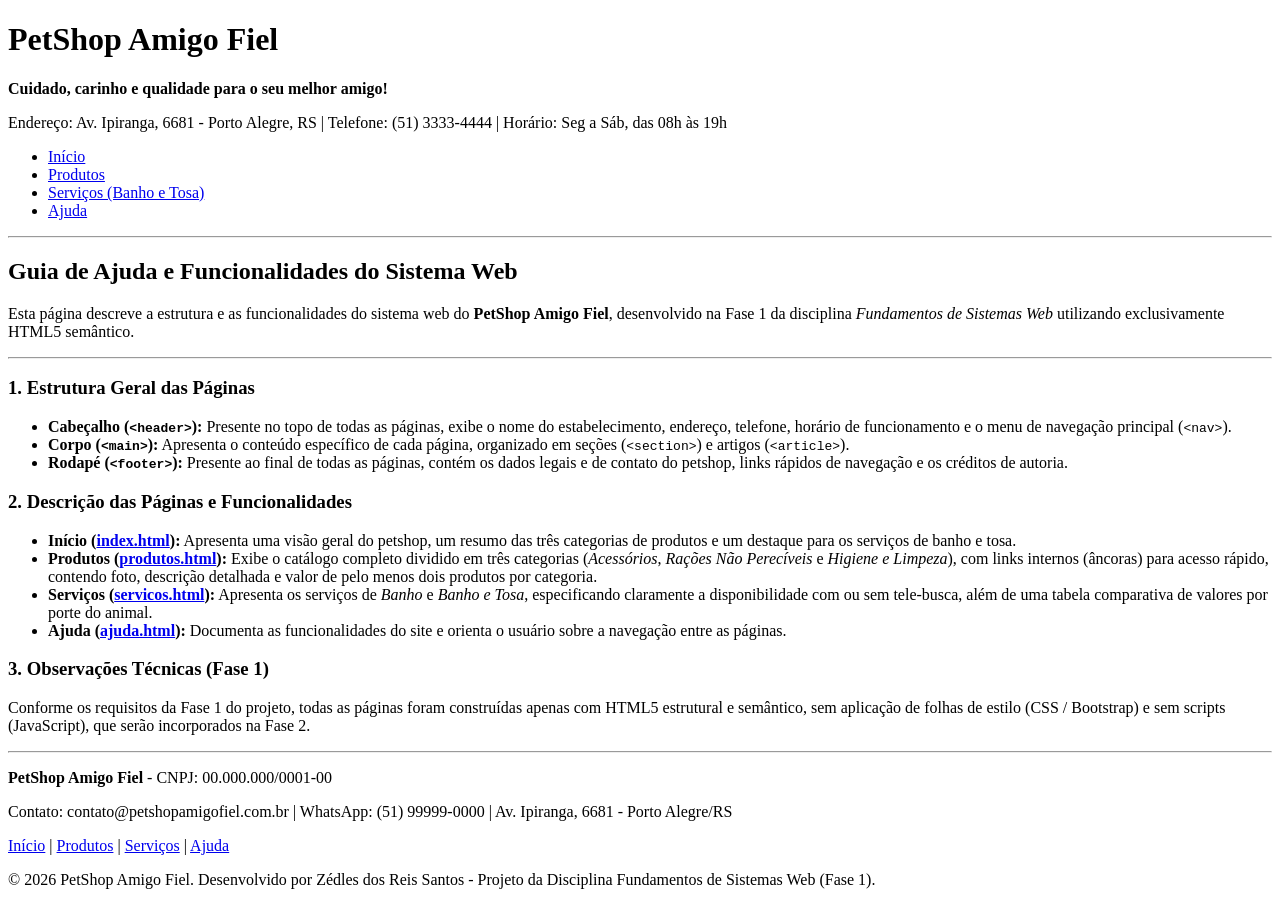
==== ajuda.html @ 6078dbf9 "docs: adiciona pagina de ajuda do sistema web (ajuda.html)" ====
<!DOCTYPE html>
<html lang="pt-BR">
<head>
    <meta charset="UTF-8">
    <meta name="viewport" content="width=device-width, initial-scale=1.0">
    <title>PetShop Amigo Fiel - Ajuda</title>
</head>
<body>
    <header>
        <h1>PetShop Amigo Fiel</h1>
        <p><strong>Cuidado, carinho e qualidade para o seu melhor amigo!</strong></p>
        <p>Endereço: Av. Ipiranga, 6681 - Porto Alegre, RS | Telefone: (51) 3333-4444 | Horário: Seg a Sáb, das 08h às 19h</p>
        <nav aria-label="Menu principal">
            <ul>
                <li><a href="index.html">Início</a></li>
                <li><a href="produtos.html">Produtos</a></li>
                <li><a href="servicos.html">Serviços (Banho e Tosa)</a></li>
                <li><a href="ajuda.html">Ajuda</a></li>
            </ul>
        </nav>
        <hr>
    </header>

    <main>
        <h2>Guia de Ajuda e Funcionalidades do Sistema Web</h2>
        <p>
            Esta página descreve a estrutura e as funcionalidades do sistema web do <strong>PetShop Amigo Fiel</strong>,
            desenvolvido na Fase 1 da disciplina <em>Fundamentos de Sistemas Web</em> utilizando exclusivamente HTML5 semântico.
        </p>

        <hr>

        <section>
            <h3>1. Estrutura Geral das Páginas</h3>
            <ul>
                <li><strong>Cabeçalho (<code>&lt;header&gt;</code>):</strong> Presente no topo de todas as páginas, exibe o nome do estabelecimento, endereço, telefone, horário de funcionamento e o menu de navegação principal (<code>&lt;nav&gt;</code>).</li>
                <li><strong>Corpo (<code>&lt;main&gt;</code>):</strong> Apresenta o conteúdo específico de cada página, organizado em seções (<code>&lt;section&gt;</code>) e artigos (<code>&lt;article&gt;</code>).</li>
                <li><strong>Rodapé (<code>&lt;footer&gt;</code>):</strong> Presente ao final de todas as páginas, contém os dados legais e de contato do petshop, links rápidos de navegação e os créditos de autoria.</li>
            </ul>
        </section>

        <section>
            <h3>2. Descrição das Páginas e Funcionalidades</h3>
            <ul>
                <li><strong>Início (<a href="index.html">index.html</a>):</strong> Apresenta uma visão geral do petshop, um resumo das três categorias de produtos e um destaque para os serviços de banho e tosa.</li>
                <li><strong>Produtos (<a href="produtos.html">produtos.html</a>):</strong> Exibe o catálogo completo dividido em três categorias (<em>Acessórios</em>, <em>Rações Não Perecíveis</em> e <em>Higiene e Limpeza</em>), com links internos (âncoras) para acesso rápido, contendo foto, descrição detalhada e valor de pelo menos dois produtos por categoria.</li>
                <li><strong>Serviços (<a href="servicos.html">servicos.html</a>):</strong> Apresenta os serviços de <em>Banho</em> e <em>Banho e Tosa</em>, especificando claramente a disponibilidade com ou sem tele-busca, além de uma tabela comparativa de valores por porte do animal.</li>
                <li><strong>Ajuda (<a href="ajuda.html">ajuda.html</a>):</strong> Documenta as funcionalidades do site e orienta o usuário sobre a navegação entre as páginas.</li>
            </ul>
        </section>

        <section>
            <h3>3. Observações Técnicas (Fase 1)</h3>
            <p>
                Conforme os requisitos da Fase 1 do projeto, todas as páginas foram construídas apenas com HTML5 estrutural e semântico,
                sem aplicação de folhas de estilo (CSS / Bootstrap) e sem scripts (JavaScript), que serão incorporados na Fase 2.
            </p>
        </section>
    </main>

    <footer>
        <hr>
        <p><strong>PetShop Amigo Fiel</strong> - CNPJ: 00.000.000/0001-00</p>
        <p>Contato: contato@petshopamigofiel.com.br | WhatsApp: (51) 99999-0000 | Av. Ipiranga, 6681 - Porto Alegre/RS</p>
        <nav aria-label="Menu do rodapé">
            <a href="index.html">Início</a> |
            <a href="produtos.html">Produtos</a> |
            <a href="servicos.html">Serviços</a> |
            <a href="ajuda.html">Ajuda</a>
        </nav>
        <p>&copy; 2026 PetShop Amigo Fiel. Desenvolvido por Zédles dos Reis Santos - Projeto da Disciplina Fundamentos de Sistemas Web (Fase 1).</p>
    </footer>
</body>
</html>
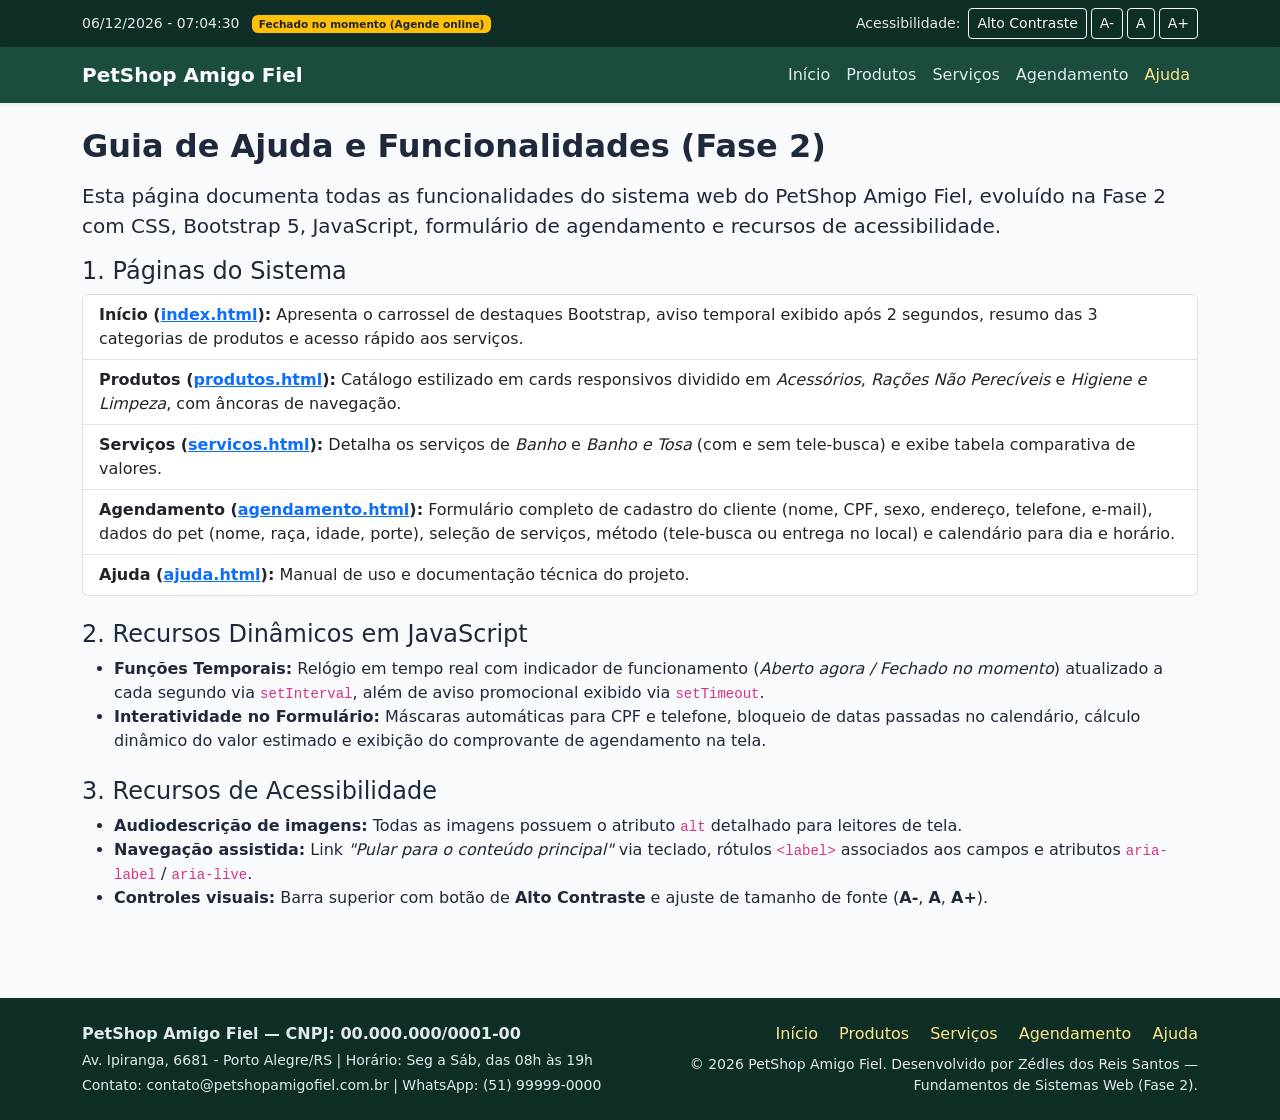
==== commit 0663a874: "docs: atualiza pagina de ajuda e README com recursos da Fase 2" ====
--- a/ajuda.html
+++ b/ajuda.html
@@ -4,71 +4,107 @@
     <meta charset="UTF-8">
     <meta name="viewport" content="width=device-width, initial-scale=1.0">
     <title>PetShop Amigo Fiel - Ajuda</title>
+    <link href="https://cdn.jsdelivr.net/npm/bootstrap@5.3.3/dist/css/bootstrap.min.css" rel="stylesheet">
+    <link rel="stylesheet" href="css/style.css">
 </head>
 <body>
+    <a href="#conteudo-principal" class="skip-link">Pular para o conteúdo principal</a>
+
+    <div class="top-info-bar py-2">
+        <div class="container d-flex flex-wrap justify-content-between align-items-center gap-2">
+            <div>
+                <span id="relogio-loja" aria-live="polite">Carregando horário...</span>
+                <span id="status-loja" class="badge bg-secondary ms-2">Verificando...</span>
+            </div>
+            <div class="d-flex align-items-center gap-1" role="region" aria-label="Controles de acessibilidade">
+                <span class="me-1">Acessibilidade:</span>
+                <button type="button" id="btn-contraste" class="btn btn-sm btn-outline-light">Alto Contraste</button>
+                <button type="button" id="btn-fonte-menor" class="btn btn-sm btn-outline-light" aria-label="Diminuir fonte">A-</button>
+                <button type="button" id="btn-fonte-padrao" class="btn btn-sm btn-outline-light" aria-label="Tamanho padrão da fonte">A</button>
+                <button type="button" id="btn-fonte-maior" class="btn btn-sm btn-outline-light" aria-label="Aumentar fonte">A+</button>
+            </div>
+        </div>
+    </div>
+
     <header>
-        <h1>PetShop Amigo Fiel</h1>
-        <p><strong>Cuidado, carinho e qualidade para o seu melhor amigo!</strong></p>
-        <p>Endereço: Av. Ipiranga, 6681 - Porto Alegre, RS | Telefone: (51) 3333-4444 | Horário: Seg a Sáb, das 08h às 19h</p>
-        <nav aria-label="Menu principal">
-            <ul>
-                <li><a href="index.html">Início</a></li>
-                <li><a href="produtos.html">Produtos</a></li>
-                <li><a href="servicos.html">Serviços (Banho e Tosa)</a></li>
-                <li><a href="ajuda.html">Ajuda</a></li>
-            </ul>
+        <nav class="navbar navbar-expand-lg navbar-dark navbar-petshop shadow-sm" aria-label="Menu principal">
+            <div class="container">
+                <a class="navbar-brand fw-bold" href="index.html">PetShop Amigo Fiel</a>
+                <button class="navbar-toggler" type="button" data-bs-toggle="collapse" data-bs-target="#menuPrincipal" aria-controls="menuPrincipal" aria-expanded="false" aria-label="Alternar menu de navegação">
+                    <span class="navbar-toggler-icon"></span>
+                </button>
+                <div class="collapse navbar-collapse" id="menuPrincipal">
+                    <ul class="navbar-nav ms-auto mb-2 mb-lg-0">
+                        <li class="nav-item"><a class="nav-link" href="index.html">Início</a></li>
+                        <li class="nav-item"><a class="nav-link" href="produtos.html">Produtos</a></li>
+                        <li class="nav-item"><a class="nav-link" href="servicos.html">Serviços</a></li>
+                        <li class="nav-item"><a class="nav-link" href="agendamento.html">Agendamento</a></li>
+                        <li class="nav-item"><a class="nav-link active" aria-current="page" href="ajuda.html">Ajuda</a></li>
+                    </ul>
+                </div>
+            </div>
         </nav>
-        <hr>
     </header>
 
-    <main>
-        <h2>Guia de Ajuda e Funcionalidades do Sistema Web</h2>
-        <p>
-            Esta página descreve a estrutura e as funcionalidades do sistema web do <strong>PetShop Amigo Fiel</strong>,
-            desenvolvido na Fase 1 da disciplina <em>Fundamentos de Sistemas Web</em> utilizando exclusivamente HTML5 semântico.
+    <main id="conteudo-principal" class="container my-4">
+        <h1 class="h2 fw-bold mb-3">Guia de Ajuda e Funcionalidades (Fase 2)</h1>
+        <p class="lead">
+            Esta página documenta todas as funcionalidades do sistema web do <strong>PetShop Amigo Fiel</strong>,
+            evoluído na Fase 2 com CSS, Bootstrap 5, JavaScript, formulário de agendamento e recursos de acessibilidade.
         </p>
 
-        <hr>
+        <section class="mb-4">
+            <h2 class="h4">1. Páginas do Sistema</h2>
+            <ul class="list-group">
+                <li class="list-group-item"><strong>Início (<a href="index.html">index.html</a>):</strong> Apresenta o carrossel de destaques Bootstrap, aviso temporal exibido após 2 segundos, resumo das 3 categorias de produtos e acesso rápido aos serviços.</li>
+                <li class="list-group-item"><strong>Produtos (<a href="produtos.html">produtos.html</a>):</strong> Catálogo estilizado em cards responsivos dividido em <em>Acessórios</em>, <em>Rações Não Perecíveis</em> e <em>Higiene e Limpeza</em>, com âncoras de navegação.</li>
+                <li class="list-group-item"><strong>Serviços (<a href="servicos.html">servicos.html</a>):</strong> Detalha os serviços de <em>Banho</em> e <em>Banho e Tosa</em> (com e sem tele-busca) e exibe tabela comparativa de valores.</li>
+                <li class="list-group-item"><strong>Agendamento (<a href="agendamento.html">agendamento.html</a>):</strong> Formulário completo de cadastro do cliente (nome, CPF, sexo, endereço, telefone, e-mail), dados do pet (nome, raça, idade, porte), seleção de serviços, método (tele-busca ou entrega no local) e calendário para dia e horário.</li>
+                <li class="list-group-item"><strong>Ajuda (<a href="ajuda.html">ajuda.html</a>):</strong> Manual de uso e documentação técnica do projeto.</li>
+            </ul>
+        </section>
 
-        <section>
-            <h3>1. Estrutura Geral das Páginas</h3>
+        <section class="mb-4">
+            <h2 class="h4">2. Recursos Dinâmicos em JavaScript</h2>
             <ul>
-                <li><strong>Cabeçalho (<code>&lt;header&gt;</code>):</strong> Presente no topo de todas as páginas, exibe o nome do estabelecimento, endereço, telefone, horário de funcionamento e o menu de navegação principal (<code>&lt;nav&gt;</code>).</li>
-                <li><strong>Corpo (<code>&lt;main&gt;</code>):</strong> Apresenta o conteúdo específico de cada página, organizado em seções (<code>&lt;section&gt;</code>) e artigos (<code>&lt;article&gt;</code>).</li>
-                <li><strong>Rodapé (<code>&lt;footer&gt;</code>):</strong> Presente ao final de todas as páginas, contém os dados legais e de contato do petshop, links rápidos de navegação e os créditos de autoria.</li>
+                <li><strong>Funções Temporais:</strong> Relógio em tempo real com indicador de funcionamento (<em>Aberto agora / Fechado no momento</em>) atualizado a cada segundo via <code>setInterval</code>, além de aviso promocional exibido via <code>setTimeout</code>.</li>
+                <li><strong>Interatividade no Formulário:</strong> Máscaras automáticas para CPF e telefone, bloqueio de datas passadas no calendário, cálculo dinâmico do valor estimado e exibição do comprovante de agendamento na tela.</li>
             </ul>
         </section>
 
         <section>
-            <h3>2. Descrição das Páginas e Funcionalidades</h3>
+            <h2 class="h4">3. Recursos de Acessibilidade</h2>
             <ul>
-                <li><strong>Início (<a href="index.html">index.html</a>):</strong> Apresenta uma visão geral do petshop, um resumo das três categorias de produtos e um destaque para os serviços de banho e tosa.</li>
-                <li><strong>Produtos (<a href="produtos.html">produtos.html</a>):</strong> Exibe o catálogo completo dividido em três categorias (<em>Acessórios</em>, <em>Rações Não Perecíveis</em> e <em>Higiene e Limpeza</em>), com links internos (âncoras) para acesso rápido, contendo foto, descrição detalhada e valor de pelo menos dois produtos por categoria.</li>
-                <li><strong>Serviços (<a href="servicos.html">servicos.html</a>):</strong> Apresenta os serviços de <em>Banho</em> e <em>Banho e Tosa</em>, especificando claramente a disponibilidade com ou sem tele-busca, além de uma tabela comparativa de valores por porte do animal.</li>
-                <li><strong>Ajuda (<a href="ajuda.html">ajuda.html</a>):</strong> Documenta as funcionalidades do site e orienta o usuário sobre a navegação entre as páginas.</li>
+                <li><strong>Audiodescrição de imagens:</strong> Todas as imagens possuem o atributo <code>alt</code> detalhado para leitores de tela.</li>
+                <li><strong>Navegação assistida:</strong> Link <em>"Pular para o conteúdo principal"</em> via teclado, rótulos <code>&lt;label&gt;</code> associados aos campos e atributos <code>aria-label</code> / <code>aria-live</code>.</li>
+                <li><strong>Controles visuais:</strong> Barra superior com botão de <strong>Alto Contraste</strong> e ajuste de tamanho de fonte (<strong>A-</strong>, <strong>A</strong>, <strong>A+</strong>).</li>
             </ul>
-        </section>
-
-        <section>
-            <h3>3. Observações Técnicas (Fase 1)</h3>
-            <p>
-                Conforme os requisitos da Fase 1 do projeto, todas as páginas foram construídas apenas com HTML5 estrutural e semântico,
-                sem aplicação de folhas de estilo (CSS / Bootstrap) e sem scripts (JavaScript), que serão incorporados na Fase 2.
-            </p>
         </section>
     </main>
 
-    <footer>
-        <hr>
-        <p><strong>PetShop Amigo Fiel</strong> - CNPJ: 00.000.000/0001-00</p>
-        <p>Contato: contato@petshopamigofiel.com.br | WhatsApp: (51) 99999-0000 | Av. Ipiranga, 6681 - Porto Alegre/RS</p>
-        <nav aria-label="Menu do rodapé">
-            <a href="index.html">Início</a> |
-            <a href="produtos.html">Produtos</a> |
-            <a href="servicos.html">Serviços</a> |
-            <a href="ajuda.html">Ajuda</a>
-        </nav>
-        <p>&copy; 2026 PetShop Amigo Fiel. Desenvolvido por Zédles dos Reis Santos - Projeto da Disciplina Fundamentos de Sistemas Web (Fase 1).</p>
+    <footer class="footer-petshop py-4 mt-5">
+        <div class="container">
+            <div class="row g-3">
+                <div class="col-md-6">
+                    <p class="mb-1 fw-bold">PetShop Amigo Fiel — CNPJ: 00.000.000/0001-00</p>
+                    <p class="mb-1 small">Av. Ipiranga, 6681 - Porto Alegre/RS | Horário: Seg a Sáb, das 08h às 19h</p>
+                    <p class="mb-0 small">Contato: contato@petshopamigofiel.com.br | WhatsApp: (51) 99999-0000</p>
+                </div>
+                <div class="col-md-6 text-md-end">
+                    <nav aria-label="Menu do rodapé" class="mb-2">
+                        <a href="index.html" class="me-3">Início</a>
+                        <a href="produtos.html" class="me-3">Produtos</a>
+                        <a href="servicos.html" class="me-3">Serviços</a>
+                        <a href="agendamento.html" class="me-3">Agendamento</a>
+                        <a href="ajuda.html">Ajuda</a>
+                    </nav>
+                    <p class="mb-0 small">&copy; 2026 PetShop Amigo Fiel. Desenvolvido por Zédles dos Reis Santos — Fundamentos de Sistemas Web (Fase 2).</p>
+                </div>
+            </div>
+        </div>
     </footer>
+
+    <script src="https://cdn.jsdelivr.net/npm/bootstrap@5.3.3/dist/js/bootstrap.bundle.min.js"></script>
+    <script src="js/script.js"></script>
 </body>
 </html>
--- a/css/style.css
+++ b/css/style.css
@@ -0,0 +1,180 @@
+/* ==========================================================================
+   PetShop Amigo Fiel - Folha de Estilos Customizada (Fase 2)
+   Disciplina: Fundamentos de Sistemas Web (PUCRS)
+   ========================================================================== */
+
+:root {
+    --cor-primaria: #1b4d3e;
+    --cor-secundaria: #2e7d64;
+    --cor-destaque: #f59e0b;
+    --cor-fundo: #f8fafc;
+    --cor-texto: #1e293b;
+    --escala-fonte: 100%;
+}
+
+html {
+    font-size: var(--escala-fonte);
+    scroll-behavior: smooth;
+}
+
+body {
+    background-color: var(--cor-fundo);
+    color: var(--cor-texto);
+    font-family: "Segoe UI", system-ui, -apple-system, sans-serif;
+    min-height: 100vh;
+    display: flex;
+    flex-direction: column;
+}
+
+main {
+    flex: 1;
+}
+
+/* Link de acessibilidade para pular direto ao conteúdo principal */
+.skip-link {
+    position: absolute;
+    top: -100px;
+    left: 16px;
+    background-color: #000000;
+    color: #ffffff;
+    padding: 10px 16px;
+    z-index: 2000;
+    border-radius: 0 0 6px 6px;
+    font-weight: 600;
+    text-decoration: none;
+}
+
+.skip-link:focus {
+    top: 0;
+    outline: 3px solid var(--cor-destaque);
+}
+
+/* Barra superior de informações e acessibilidade */
+.top-info-bar {
+    background-color: #0f2f26;
+    color: #e2e8f0;
+    font-size: 0.875rem;
+}
+
+/* Cabeçalho / Navbar */
+.navbar-petshop {
+    background-color: var(--cor-primaria);
+}
+
+.navbar-petshop .nav-link {
+    color: #e2e8f0;
+    font-weight: 500;
+    transition: color 0.2s ease;
+}
+
+.navbar-petshop .nav-link:hover,
+.navbar-petshop .nav-link.active {
+    color: #fde68a;
+}
+
+/* Carrossel da página inicial */
+.carousel-petshop .carousel-item img {
+    height: 400px;
+    object-fit: cover;
+    background-color: #ffffff;
+}
+
+.carousel-caption-bg {
+    background: rgba(15, 47, 38, 0.82);
+    border-radius: 10px;
+    padding: 14px 20px;
+}
+
+/* Cards de produtos e serviços */
+.card-produto {
+    border: 1px solid #e2e8f0;
+    border-radius: 12px;
+    transition: transform 0.2s ease, box-shadow 0.2s ease;
+    background-color: #ffffff;
+}
+
+.card-produto:hover {
+    transform: translateY(-4px);
+    box-shadow: 0 10px 24px rgba(15, 47, 38, 0.12);
+}
+
+.card-produto img {
+    height: 220px;
+    object-fit: contain;
+    padding: 12px;
+    background-color: #ffffff;
+    border-bottom: 1px solid #f1f5f9;
+}
+
+.preco-destaque {
+    font-size: 1.25rem;
+    font-weight: 700;
+    color: var(--cor-primaria);
+}
+
+/* Rodapé */
+.footer-petshop {
+    background-color: #0f2f26;
+    color: #e2e8f0;
+}
+
+.footer-petshop a {
+    color: #fde68a;
+    text-decoration: none;
+}
+
+.footer-petshop a:hover {
+    text-decoration: underline;
+}
+
+/* ==========================================================================
+   Modo de Acessibilidade: Alto Contraste
+   ========================================================================== */
+body.high-contrast {
+    background-color: #000000 !important;
+    color: #ffff00 !important;
+}
+
+body.high-contrast .navbar-petshop,
+body.high-contrast .top-info-bar,
+body.high-contrast .footer-petshop,
+body.high-contrast .card,
+body.high-contrast .card-produto,
+body.high-contrast .bg-white,
+body.high-contrast .bg-light,
+body.high-contrast .alert,
+body.high-contrast .table {
+    background-color: #000000 !important;
+    color: #ffff00 !important;
+    border-color: #ffff00 !important;
+}
+
+body.high-contrast a,
+body.high-contrast .nav-link,
+body.high-contrast .preco-destaque,
+body.high-contrast h1,
+body.high-contrast h2,
+body.high-contrast h3,
+body.high-contrast h4,
+body.high-contrast p,
+body.high-contrast label,
+body.high-contrast td,
+body.high-contrast th {
+    color: #ffff00 !important;
+}
+
+body.high-contrast .btn-primary,
+body.high-contrast .btn-success {
+    background-color: #ffff00 !important;
+    color: #000000 !important;
+    border-color: #ffff00 !important;
+    font-weight: 700;
+}
+
+body.high-contrast input,
+body.high-contrast select,
+body.high-contrast textarea {
+    background-color: #111111 !important;
+    color: #ffff00 !important;
+    border: 2px solid #ffff00 !important;
+}
